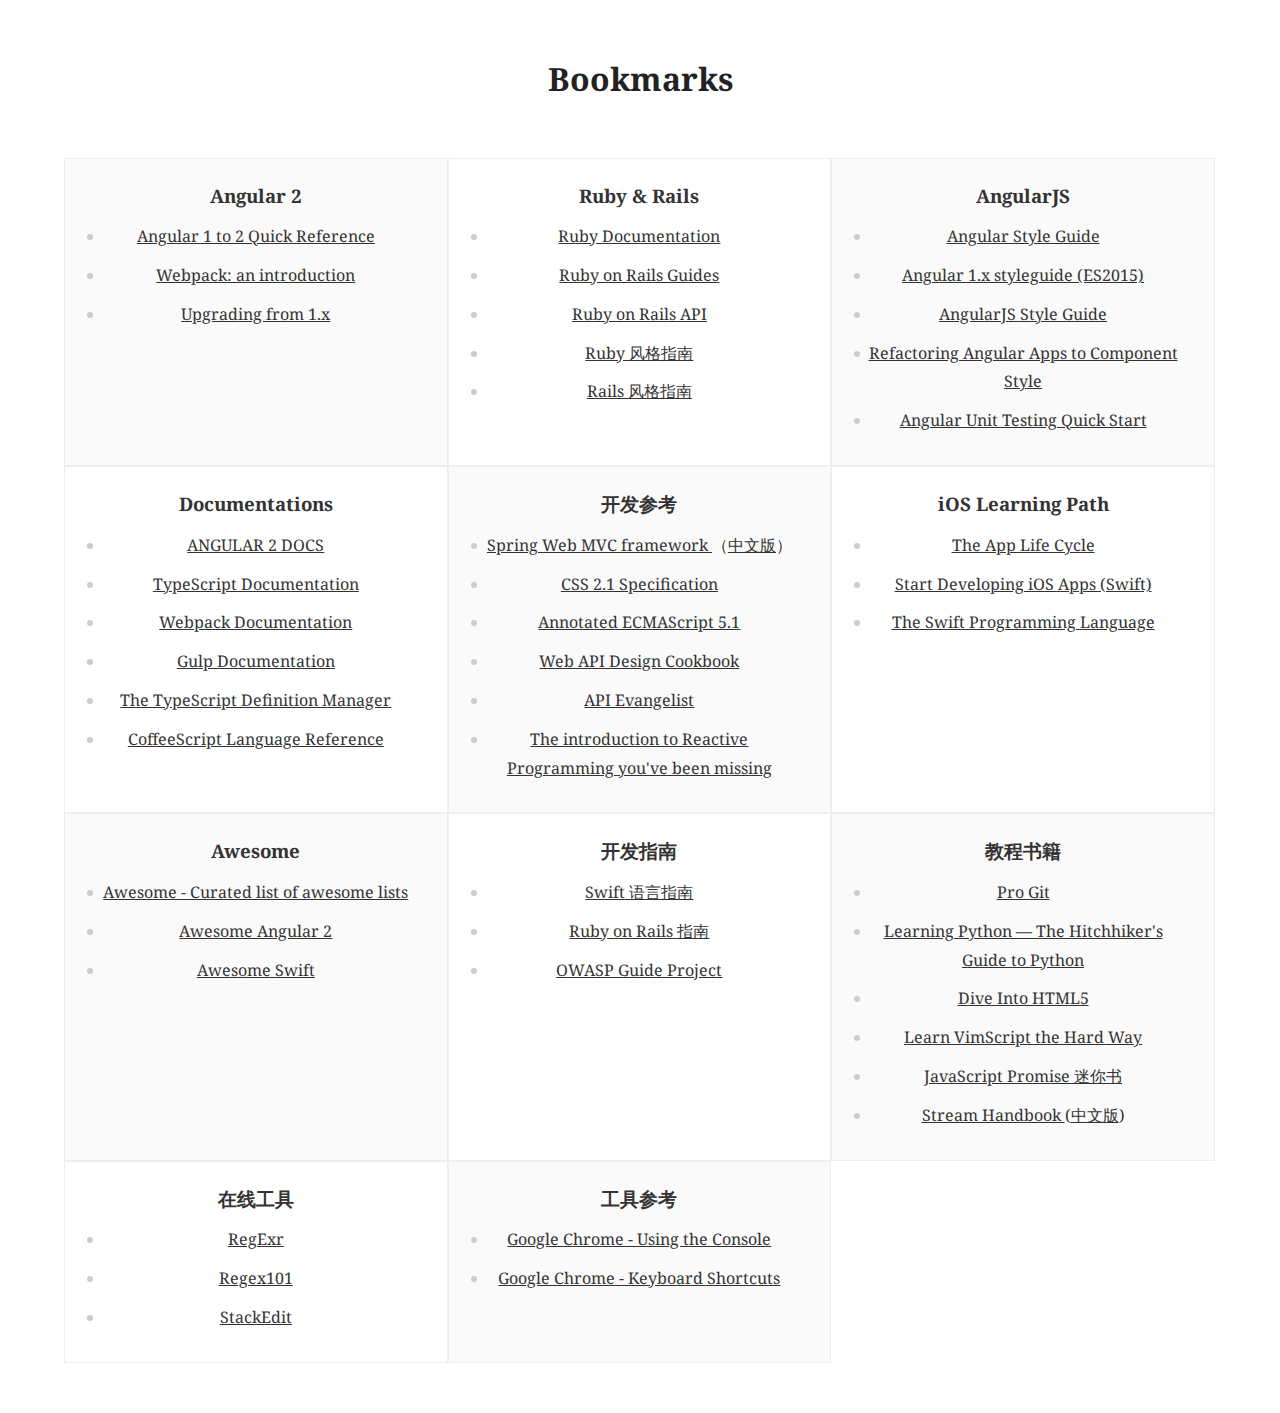
==== bookmarks.html @ 31088998 "init home page" ====
<!doctype html>
<html>
<head>
    <meta charset="utf-8"/>
    <meta http-equiv="X-UA-Compatible" content="IE=edge">
    <meta name="viewport" content="width=device-width, initial-scale=1, maximum-scale=1">
    <title>Bookmarks</title>
    <link rel="stylesheet"
          href="//fonts.googleapis.com/css?family=Noto Serif:300,300italic,400,400italic,700,700italic&subset=latin,latin-ext">
    <link rel="stylesheet" type="text/css" href="assets/css/main.css"/>
    <style type="text/css">
        body {
            font-family: 'Noto Serif', "PingFang SC", "Microsoft Jhenghei", "Microsoft YaHei", sans-serif;
        }
        h1 {
            margin-top: 50px;
            text-align: center;
        }
        .bookmarks {
            display: flex;
            flex-wrap: wrap;
            margin: 50px 5%;
            width: 90%;
        }
        .bookmarks section {
            padding: 20px;
            flex-basis: 33.3%;
            box-sizing: border-box;
            border: 1px solid #eee;
        }
        .bookmarks section:nth-of-type(2n - 1) { background: #fafafa; }
        .bookmarks ul { padding: 0 15px; }
        .bookmarks ul li {
            position: relative;
            margin: 10px 0;
            list-style: none;
        }
        .bookmarks ul li:before {
            content: "";
            position: absolute;
            width: 6px;
            height: 6px;
            background: #c9ced1;
            border-radius: 50%;
            left: -13px;
            top: 12px;
        }
    </style>
</head>

<body>
    <h1>Bookmarks</h1>

    <div class="bookmarks">
        <section>
            <h3 id="angular-2-docs">Angular 2</h3>
            <ul>
                <li>
                    <a href="https://angular.io/docs/ts/latest/cookbook/a1-a2-quick-reference.html">
                        Angular 1 to 2 Quick Reference
                    </a>
                </li>
                <li>
                    <a href="https://angular.io/docs/ts/latest/guide/webpack.html">
                        Webpack: an introduction
                    </a>
                </li>
                <li>
                    <a href="https://angular.io/docs/ts/latest/guide/upgrade.html">
                        Upgrading from 1.x
                    </a>
                </li>
            </ul>
        </section>
        
        <section>
            <h3 id="ruby-and-rails">Ruby & Rails</h3>
            <ul>
                <li><a href="http://ruby-doc.org/" target="_blank">Ruby Documentation</a></li>
                <li><a href="http://guides.rubyonrails.org/" target="_blank">Ruby on Rails Guides</a></li>
                <li><a href="http://api.rubyonrails.org/" target="_blank">Ruby on Rails API</a></li>
                <li><a href="https://github.com/JuanitoFatas/ruby-style-guide/blob/master/README-zhCN.md" target="_blank">Ruby 风格指南</a></li>
                <li><a href="https://github.com/JuanitoFatas/rails-style-guide/blob/master/README-zhCN.md" target="_blank">Rails 风格指南</a></li>
            </ul>
        </section>
        
        <section>
            <h3 id="angular">AngularJS</h3>
            <ul>
                <li>
                    <a href="https://github.com/johnpapa/angular-styleguide">
                        Angular Style Guide
                    </a>
                </li>
                <li>
                    <a href="https://github.com/toddmotto/angular-styleguide" target="_blank">
                        Angular 1.x styleguide (ES2015)
                    </a>
                </li>
                <li>
                    <a href="https://github.com/mgechev/angularjs-style-guide">
                        AngularJS Style Guide
                    </a>
                </li>
                <li>
                    <a href="http://teropa.info/blog/2015/10/18/refactoring-angular-apps-to-components.html" target="_blank">
                        Refactoring Angular Apps to Component Style
                    </a>
                </li>
                <li>
                    <a href="http://angulartestingquickstart.com/" target="_blank">
                        Angular Unit Testing Quick Start
                    </a>    
                </li>
            </ul>
        </section>

        <section>
            <h3 id="fe-documentations">Documentations</h3>
            <ul>
                <li>
                    <a href="https://angular.io/docs/ts/latest/" target="_blank">
                        ANGULAR 2 DOCS
                    </a>
                </li>
                <li>
                    <a href="https://www.typescriptlang.org/docs/index.html" target="_blank">
                        TypeScript Documentation
                    </a>
                </li>
                <li>
                    <a href="http://webpack.github.io/docs/" target="_blank">
                        Webpack Documentation
                    </a>
                </li>
                <li>
                    <a href="https://github.com/gulpjs/gulp/blob/master/docs/getting-started.md">
                        Gulp Documentation
                    </a>
                </li>
                <li>
                    <a href="https://github.com/typings/typings" target="_blank">
                        The TypeScript Definition Manager
                    </a>
                </li>
                <li>
                    <a href="http://coffeescript.org/#language" target="_blank">
                        CoffeeScript Language Reference
                    </a>
                </li>
            </ul>
        </section>

        <section>
            <h3 id="dev-references">开发参考</h3>
            <ul>
                <li>
                    <a href="http://docs.spring.io/spring/docs/current/spring-framework-reference/html/mvc.html" target="_blank">
                        Spring Web MVC framework
                    </a>
                    （<a href="http://mvc.linesh.tw/">中文版</a>）
                </li>
                <li>
                    <a href="https://www.w3.org/TR/CSS2/" target="_blank">
                        CSS 2.1 Specification
                    </a>
                </li>
                <li>
                    <a href="http://es5.github.io/" target="_blank">
                        Annotated ECMAScript 5.1
                    </a>
                </li>
                <li>
                    <a href="http://darobin.github.io/api-design-cookbook/" target="_blank">
                        Web API Design Cookbook
                    </a>
                </li>
                <li>
                    <a href="http://apievangelist.com/" target="_blank">API Evangelist</a>
                </li>
                <li>
                    <a href="https://gist.github.com/staltz/868e7e9bc2a7b8c1f754" target="_blank">
                        The introduction to Reactive Programming you've been missing
                    </a>
                </li>
            </ul>
        </section>

        <section>
            <h3 id="ios-path">iOS Learning Path</h3>
            <ul>
                <li>
                    <a href="https://developer.apple.com/library/ios/documentation/iPhone/Conceptual/iPhoneOSProgrammingGuide/TheAppLifeCycle/TheAppLifeCycle.html" target="_blank">
                        The App Life Cycle
                    </a>
                </li>
                <li>
                    <a href="https://developer.apple.com/library/ios/referencelibrary/GettingStarted/DevelopiOSAppsSwift/index.html" target="_blank">
                        Start Developing iOS Apps (Swift)
                    </a>
                </li>
                <li>
                    <a href="https://developer.apple.com/library/ios/documentation/Swift/Conceptual/Swift_Programming_Language/" target="_blank">
                        The Swift Programming Language
                    </a>
                </li>
            </ul>
        </section>

        <section>
            <h3 id="awesome">Awesome</h3>
            <ul>
                <li>
                    <a href="https://github.com/sindresorhus/awesome" target="_blank">
                        Awesome - Curated list of awesome lists
                    </a>
                </li>
                <li>
                    <a href="https://github.com/AngularClass/awesome-angular2" target="_blank">
                        Awesome Angular 2
                    </a>
                </li>
                <li>
                    <a href="https://github.com/matteocrippa/awesome-swift" target="_blank">
                        Awesome Swift
                    </a>
                </li>
            </ul>
        </section>

        <section>
            <h3 id="dev-guides">开发指南</h3>
            <ul>
                <li>
                    <a href="http://dev.swiftguide.cn/" target="_blank">
                        Swift 语言指南
                    </a>
                </li>
                <li>
                    <a href="http://guides.ruby-china.org/index.html" target="_blank">Ruby on Rails 指南</a>
                </li>
                <li>
                    <a href="https://www.owasp.org/index.php/Category:OWASP_Guide_Project" target="_blank">
                        OWASP Guide Project
                    </a>
                </li>
            </ul>
        </section>

        <section>
            <h3 id="tutorials-books">教程书籍</h3>
            <ul>
                <li>
                    <a href="http://iissnan.com/progit/" target="_blank">
                        Pro Git
                    </a>
                </li>
                <li>
                    <a href="http://docs.python-guide.org/en/latest/intro/learning/" target="_blank">
                        Learning Python — The Hitchhiker's Guide to Python
                    </a>
                </li>
                <li>
                    <a href="http://diveintohtml5.info/index.html" target="_blank">
                        Dive Into HTML5
                    </a>
                </li>
                <li>
                    <a href="http://learnvimscriptthehardway.stevelosh.com/" target="_blank">
                        Learn VimScript the Hard Way
                    </a>
                </li>
                <li>
                    <a href="http://liubin.org/promises-book/" target="_blank">
                        JavaScript Promise 迷你书
                    </a>
                </li>
                <li>
                    <a href="https://github.com/substack/stream-handbook">
                        Stream Handbook
                    </a>
                    (<a href="https://github.com/jabez128/stream-handbook">中文版</a>)
                </li>
            </ul>
        </section>

        <section>
            <h3 id="online-tools">在线工具</h3>
            <ul>
                <li><a href="http://regexr.com/" target="_blank">RegExr</a></li>
                <li><a href="https://regex101.com/" target="_blank">Regex101</a></li>
                <li><a href="https://stackedit.io/" target="_blank">StackEdit</a></li>
            </ul>
        </section>

        <section>
            <h3 id="tool-references">工具参考</h3>
            <ul>
                <li><a href="https://developer.chrome.com/devtools/docs/console" target="_blank">Google Chrome - Using the Console</a></li>
                <li><a href="https://developer.chrome.com/devtools/docs/shortcuts" target="_blank">Google Chrome - Keyboard Shortcuts</a></li>
            </ul>
        </section>
    </div>

</body>
</html>
---- assets/css/main.css ----
* {
  margin: 0;
  padding: 0;
}

html { transition: background-color .3s ease; }

body {
  font: 16px/1.8 -apple-system, BlinkMacSystemFont, "Segoe UI", "PingFang SC", "Hiragino Sans GB", "Microsoft YaHei", "Helvetica Neue", Helvetica, Arial, sans-serif,
  "Apple Color Emoji", "Segoe UI Emoji", "Segoe UI Symbol";
  text-align: center;
}

p { margin: 20px 0; }

ul, ol { list-style: none; }


/* Fonts
/* ================================================= */
@font-face {
  font-family: 'icomoon';
  src:
    url('../fonts/icomoon.ttf?mrs7x8') format('truetype'),
    url('../fonts/icomoon.woff?mrs7x8') format('woff'),
    url('../fonts/icomoon.svg?mrs7x8#icomoon') format('svg');
  font-weight: normal;
  font-style: normal;
}

[class^="icon-"], [class*=" icon-"] {
  /* use !important to prevent issues with browser extensions that change fonts */
  font-family: 'icomoon' !important;
  speak: none;
  font-style: normal;
  font-weight: normal;
  font-variant: normal;
  text-transform: none;
  line-height: 1;

  /* Better Font Rendering =========== */
  -webkit-font-smoothing: antialiased;
  -moz-osx-font-smoothing: grayscale;
}

.icon-map-pin:before {
  content: "\e902";
}
.icon-moon:before {
  content: "\e900";
}
.icon-sun:before {
  content: "\e901";
}
.icon-quotes-left:before {
  content: "\e977";
}
.icon-quotes-right:before {
  content: "\e978";
}


/* Animation
/* ================================================= */
.animate-slide-in-down,
.animate-slide-in-up {
  position: relative;
  opacity: 0;
}

.animate-slide-in-down { top: -10px; }

.animate-slide-in-up { bottom: -10px; }

.no-js .animate-slide-in-down,
.no-js .animate-slide-in-up { opacity: 1; }

.no-js .animate-slide-in-down { top: 0; }

.no-js .animate-slide-in-up { bottom: 0; }

.animate-slide-in-left { left: -100%; }
.no-js .animate-slide-in-left { left: 0; }

.animate-slide-in-right { right: -100%; }
.no-js .animate-slide-in-right { right: 0; }


/* Headline
/* ================================================= */
.vi {
  margin: 100px auto 0;
  max-width: 780px;
}

@media (max-width: 767px) {
  .vi { margin-top: 50px; }
}


/* Quote
/* ================================================= */
.quote {
  position: relative;
  overflow: hidden;
  margin: 40px 20px;
}

.quote-line {
  display: block;
  position: relative;
  height: 1px;
}

.quote cite::before {
  content: "-";
  padding: 0 5px;
}

.quote-icon { position: absolute; }

.quote-icon.animate-slide-in-down,
.quote-icon.animate-slide-in-up { opacity: 0; }
.no-js .quote-icon.animate-slide-in-down,
.no-js .quote-icon.animate-slide-in-up { opacity: 1; }

.quote-icon-start { left: 0; }
.quote-icon-start.animate-slide-in-down { top: -10px; }
.no-js .quote-icon-start.animate-slide-in-down { top: 0; }

.quote-icon-end { right: 0; }
.quote-icon-end.animate-slide-in-up { bottom: -10px; }
.no-js .quote-icon-end.animate-slide-in-up { bottom: 0; }

.quote-content { margin: 30px auto 0; }

.quote-author { margin: 10px auto 30px; }


/* Links
/* ================================================= */
.links {
  margin-top: 40px;
  font-size: 14px;
}

.links a {
  display: inline-block;
  position: relative;
  margin-left: 10px;
  text-decoration: none;
  border-bottom: 1px dotted;
  transition: border .3s ease, color .3s ease;
}

.links a:hover { border-bottom: 1px solid; }

.links a:active { top: 1px !important; }

.links a:first-child { margin-left: 0; }


/* Location
/* ================================================= */
.location {
  display: flex;
  justify-content: center;
  align-items: center;
  margin-top: 40px;
}

.location-icon { font-size: 14px; }

.location-text {
  margin-left: 6px;
  font-size: 13px;
}

.relocating {
  opacity: 0;
  font-size: 13px;
  transition: all .3s ease;
}


/* LIGHT MODE
/* ================================================= */
html { background-color: white; }
body { color: #333; }
::selection { background: #222; color: white; }
h1 { color: #222; }
.quote { color: #666; }
.quote-icon { color: #ccc; }
.quote-line { background: #eee; }
a { color: #333; }
.links a { border-bottom-color: #999; }
.links a:hover { border-bottom-color: #333; }
.location { color: #666; }
.relocating { color: #ccc; }


/* DARK MODE
/* ================================================= */
.dark { background: #121621; }
.dark body { color: #6C7486; }
.dark ::selection { background: #222; color: #99A3BA; }
.dark h1 { color: #E4ECFA; }
.dark .quote { color: #6C7486; }
.dark .quote-icon { color: #3F4656; }
.dark .quote-line { background: #242836; }
.dark a { color: #99A3BA; }
.dark .links a { border-bottom-color: #6C7486; }
.dark .links a:hover { color: #E4ECFA; border-bottom-color: #99A3BA; }
.dark .location { color: #6C7486; }
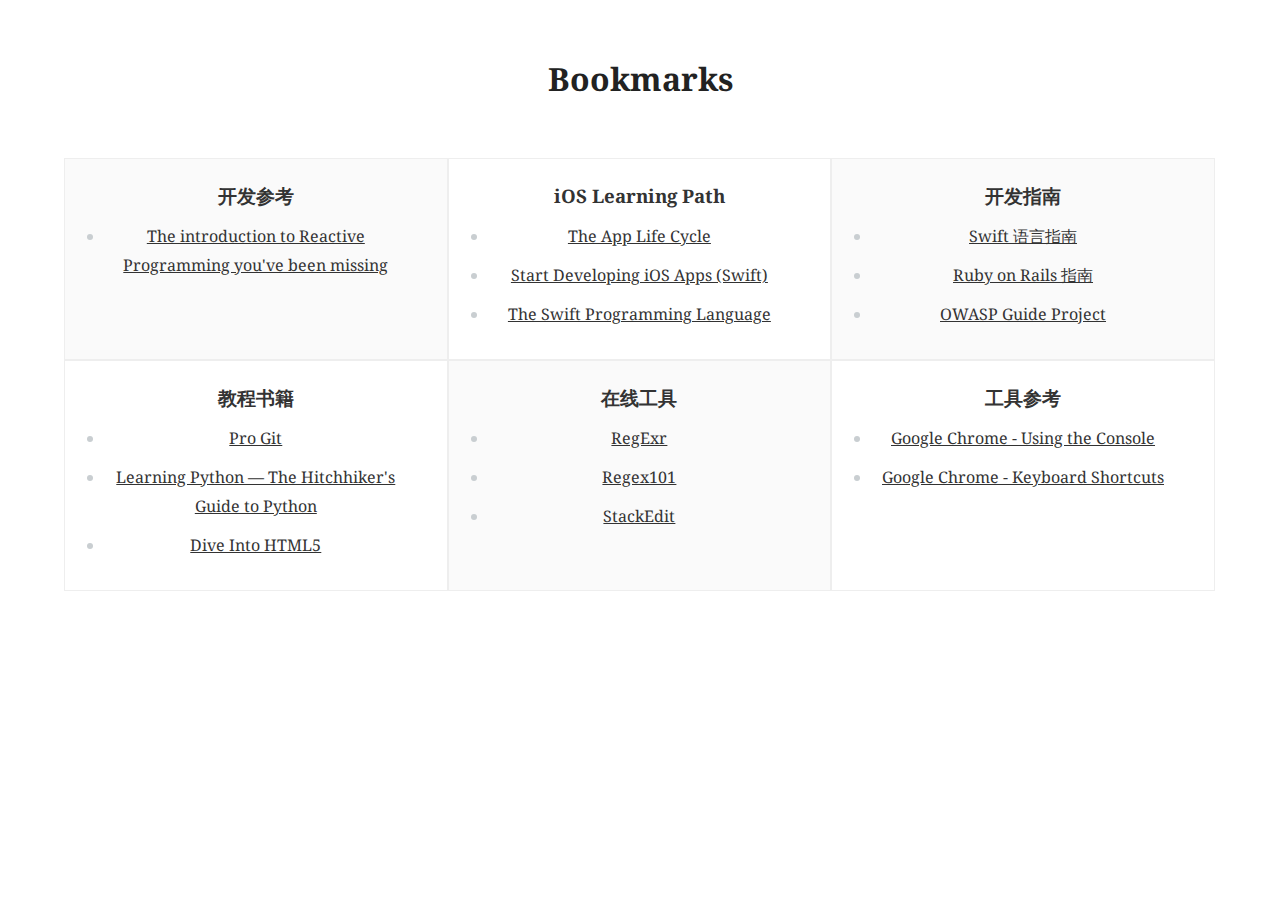
==== commit e498a178: "(change)update file" ====
--- a/bookmarks.html
+++ b/bookmarks.html
@@ -53,131 +53,8 @@
 
     <div class="bookmarks">
         <section>
-            <h3 id="angular-2-docs">Angular 2</h3>
-            <ul>
-                <li>
-                    <a href="https://angular.io/docs/ts/latest/cookbook/a1-a2-quick-reference.html">
-                        Angular 1 to 2 Quick Reference
-                    </a>
-                </li>
-                <li>
-                    <a href="https://angular.io/docs/ts/latest/guide/webpack.html">
-                        Webpack: an introduction
-                    </a>
-                </li>
-                <li>
-                    <a href="https://angular.io/docs/ts/latest/guide/upgrade.html">
-                        Upgrading from 1.x
-                    </a>
-                </li>
-            </ul>
-        </section>
-        
-        <section>
-            <h3 id="ruby-and-rails">Ruby & Rails</h3>
-            <ul>
-                <li><a href="http://ruby-doc.org/" target="_blank">Ruby Documentation</a></li>
-                <li><a href="http://guides.rubyonrails.org/" target="_blank">Ruby on Rails Guides</a></li>
-                <li><a href="http://api.rubyonrails.org/" target="_blank">Ruby on Rails API</a></li>
-                <li><a href="https://github.com/JuanitoFatas/ruby-style-guide/blob/master/README-zhCN.md" target="_blank">Ruby 风格指南</a></li>
-                <li><a href="https://github.com/JuanitoFatas/rails-style-guide/blob/master/README-zhCN.md" target="_blank">Rails 风格指南</a></li>
-            </ul>
-        </section>
-        
-        <section>
-            <h3 id="angular">AngularJS</h3>
-            <ul>
-                <li>
-                    <a href="https://github.com/johnpapa/angular-styleguide">
-                        Angular Style Guide
-                    </a>
-                </li>
-                <li>
-                    <a href="https://github.com/toddmotto/angular-styleguide" target="_blank">
-                        Angular 1.x styleguide (ES2015)
-                    </a>
-                </li>
-                <li>
-                    <a href="https://github.com/mgechev/angularjs-style-guide">
-                        AngularJS Style Guide
-                    </a>
-                </li>
-                <li>
-                    <a href="http://teropa.info/blog/2015/10/18/refactoring-angular-apps-to-components.html" target="_blank">
-                        Refactoring Angular Apps to Component Style
-                    </a>
-                </li>
-                <li>
-                    <a href="http://angulartestingquickstart.com/" target="_blank">
-                        Angular Unit Testing Quick Start
-                    </a>    
-                </li>
-            </ul>
-        </section>
-
-        <section>
-            <h3 id="fe-documentations">Documentations</h3>
-            <ul>
-                <li>
-                    <a href="https://angular.io/docs/ts/latest/" target="_blank">
-                        ANGULAR 2 DOCS
-                    </a>
-                </li>
-                <li>
-                    <a href="https://www.typescriptlang.org/docs/index.html" target="_blank">
-                        TypeScript Documentation
-                    </a>
-                </li>
-                <li>
-                    <a href="http://webpack.github.io/docs/" target="_blank">
-                        Webpack Documentation
-                    </a>
-                </li>
-                <li>
-                    <a href="https://github.com/gulpjs/gulp/blob/master/docs/getting-started.md">
-                        Gulp Documentation
-                    </a>
-                </li>
-                <li>
-                    <a href="https://github.com/typings/typings" target="_blank">
-                        The TypeScript Definition Manager
-                    </a>
-                </li>
-                <li>
-                    <a href="http://coffeescript.org/#language" target="_blank">
-                        CoffeeScript Language Reference
-                    </a>
-                </li>
-            </ul>
-        </section>
-
-        <section>
             <h3 id="dev-references">开发参考</h3>
             <ul>
-                <li>
-                    <a href="http://docs.spring.io/spring/docs/current/spring-framework-reference/html/mvc.html" target="_blank">
-                        Spring Web MVC framework
-                    </a>
-                    （<a href="http://mvc.linesh.tw/">中文版</a>）
-                </li>
-                <li>
-                    <a href="https://www.w3.org/TR/CSS2/" target="_blank">
-                        CSS 2.1 Specification
-                    </a>
-                </li>
-                <li>
-                    <a href="http://es5.github.io/" target="_blank">
-                        Annotated ECMAScript 5.1
-                    </a>
-                </li>
-                <li>
-                    <a href="http://darobin.github.io/api-design-cookbook/" target="_blank">
-                        Web API Design Cookbook
-                    </a>
-                </li>
-                <li>
-                    <a href="http://apievangelist.com/" target="_blank">API Evangelist</a>
-                </li>
                 <li>
                     <a href="https://gist.github.com/staltz/868e7e9bc2a7b8c1f754" target="_blank">
                         The introduction to Reactive Programming you've been missing
@@ -202,27 +79,6 @@
                 <li>
                     <a href="https://developer.apple.com/library/ios/documentation/Swift/Conceptual/Swift_Programming_Language/" target="_blank">
                         The Swift Programming Language
-                    </a>
-                </li>
-            </ul>
-        </section>
-
-        <section>
-            <h3 id="awesome">Awesome</h3>
-            <ul>
-                <li>
-                    <a href="https://github.com/sindresorhus/awesome" target="_blank">
-                        Awesome - Curated list of awesome lists
-                    </a>
-                </li>
-                <li>
-                    <a href="https://github.com/AngularClass/awesome-angular2" target="_blank">
-                        Awesome Angular 2
-                    </a>
-                </li>
-                <li>
-                    <a href="https://github.com/matteocrippa/awesome-swift" target="_blank">
-                        Awesome Swift
                     </a>
                 </li>
             </ul>
@@ -265,22 +121,6 @@
                         Dive Into HTML5
                     </a>
                 </li>
-                <li>
-                    <a href="http://learnvimscriptthehardway.stevelosh.com/" target="_blank">
-                        Learn VimScript the Hard Way
-                    </a>
-                </li>
-                <li>
-                    <a href="http://liubin.org/promises-book/" target="_blank">
-                        JavaScript Promise 迷你书
-                    </a>
-                </li>
-                <li>
-                    <a href="https://github.com/substack/stream-handbook">
-                        Stream Handbook
-                    </a>
-                    (<a href="https://github.com/jabez128/stream-handbook">中文版</a>)
-                </li>
             </ul>
         </section>
 
--- a/assets/css/main.css
+++ b/assets/css/main.css
@@ -31,7 +31,7 @@
 [class^="icon-"], [class*=" icon-"] {
   /* use !important to prevent issues with browser extensions that change fonts */
   font-family: 'icomoon' !important;
-  speak: none;
+  /*speak: none;*/
   font-style: normal;
   font-weight: normal;
   font-variant: normal;
@@ -136,6 +136,7 @@
 
 .quote-author { margin: 10px auto 30px; }
 
+.blog-icon { font-size: 14px; }
 
 /* Links
 /* ================================================= */
@@ -159,7 +160,27 @@
 
 .links a:first-child { margin-left: 0; }
 
-
+/* footer
+/* ================================================= */
+.footer {
+  margin-top: 40px;
+  font-size: 14px;
+}
+
+.footer a {
+  display: inline-block;
+  position: relative;
+  margin-left: 1px;
+  text-decoration: none;
+  border-bottom: 1px dotted;
+  transition: border .3s ease, color .3s ease;
+}
+
+.friend a:hover { border-bottom: 1px solid; }
+
+.friend a:active { top: 1px !important; }
+
+.friend a:first-child { margin-left: 0; }
 /* Location
 /* ================================================= */
 .location {
